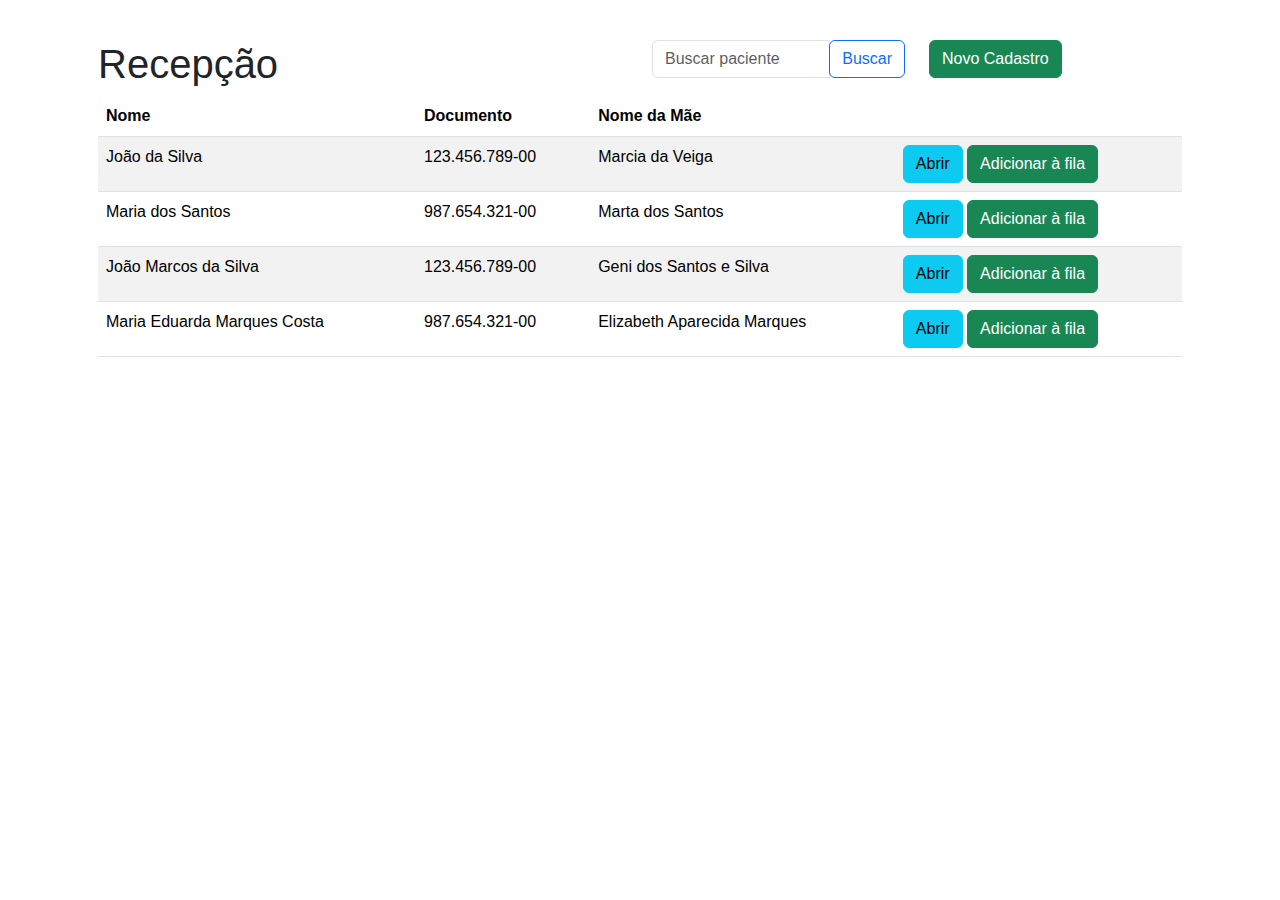
==== pages/recepcao/index.html @ ba1847c3 "Temos uma pagina de recepção a caminho, por enquanto é um esboço" ====
<!DOCTYPE html>
<html lang="pt-br">
<head>
    <meta charset="UTF-8">
    <meta name="viewport" content="width=device-width, initial-scale=1.0">
    <link href="https://cdn.jsdelivr.net/npm/bootstrap@5.3.3/dist/css/bootstrap.min.css" rel="stylesheet" 
    integrity="sha384-QWTKZyjpPEjISv5WaRU9OFeRpok6YctnYmDr5pNlyT2bRjXh0JMhjY6hW+ALEwIH" crossorigin="anonymous">
    <link rel="stylesheet" href="/css/recepcao.css">
    <title>Recepção</title>
</head>
<body>
    <div class="container mt-4">
    <div class="container-fluid">
        <section class="busca-paciente">
            <div class="row">
                <div class="col-md-6">
                    <h1>Recepção</h1>
                </div>
                <div class="col-md-3">
                    <div class="input-group">
                        <input type="text" class="form-control" placeholder="Buscar paciente" aria-label="Buscar paciente" 
                        aria-describedby="button-addon2">
                        <div class="input-group-append">
                            <button class="btn btn-outline-primary" type="button" id="button-addon2">Buscar</button>
                        </div>
                    </div>
                </div>
                <div class="col-md-3">
                    <button type="button" class="btn btn-success" id="btn-novo-cadastro">Novo Cadastro</button>
                </div>
            </div>
            <div id="dadosBusca" class="row visivel">
                <div class="col-md-12">
                    <table class="table table-striped">
                        <thead>
                            <tr>
                                <th scope="col">Nome</th>
                                <th scope="col">Documento</th>
                                <th scope="col">Nome da Mãe</th>
                                <th scope="col"></th>
                            </tr>
                        </thead>
                        <tbody>
                            <tr>
                                <td>João da Silva</td>
                                <td>123.456.789-00</td>
                                <td>Marcia da Veiga</td>
                                <td>
                                    <button type="button" class="btn btn-info" onclick="window.location.href='cadastro.html'">Abrir</button>
                                    <button type="button" class="btn btn-success">Adicionar à fila</button>
                                </td>
                            </tr>
                            <tr>
                                <td>Maria dos Santos</td>
                                <td>987.654.321-00</td>
                                <td>Marta dos Santos</td>
                                <td>
                                     <button type="button" class="btn btn-info" onclick="window.location.href='cadastro.html'">Abrir</button>
                                    <button type="button" class="btn btn-success">Adicionar à fila</button>
                                </td>
                            </tr>
                            <tr>
                                <td>João Marcos da Silva</td>
                                <td>123.456.789-00</td>
                                <td>Geni dos Santos e Silva</td>
                                <td>
                                     <button type="button" class="btn btn-info" onclick="window.location.href='cadastro.html'">Abrir</button>
                                    <button type="button" class="btn btn-success">Adicionar à fila</button>
                                </td>
                            </tr>
                            <tr>
                                <td>Maria Eduarda Marques Costa</td>
                                <td>987.654.321-00</td>
                                <td>Elizabeth Aparecida Marques</td>
                                <td>
                                     <button type="button" class="btn btn-info" onclick="window.location.href='cadastro.html'">Abrir</button> 
                                    <button type="button" class="btn btn-success">Adicionar à fila</button>
                                </td>
                            </tr>
                        </tbody>
                    </table>
                </div>
            </div>
        </section>
    </div>
    </div>
</body>
</html>
---- css/recepcao.css ----
*{
    margin: 0;
    padding: 0;
    box-sizing: border-box;
    font-family: Arial, Helvetica, sans-serif;
}
body{
    background-color: var(--primary);
}
.container{
    background-color: var(--card-bg);
    padding: 1rem;
    font-size: var(--defaut-text);
}
#dadosBusca.invisivel{
    display: none;
}
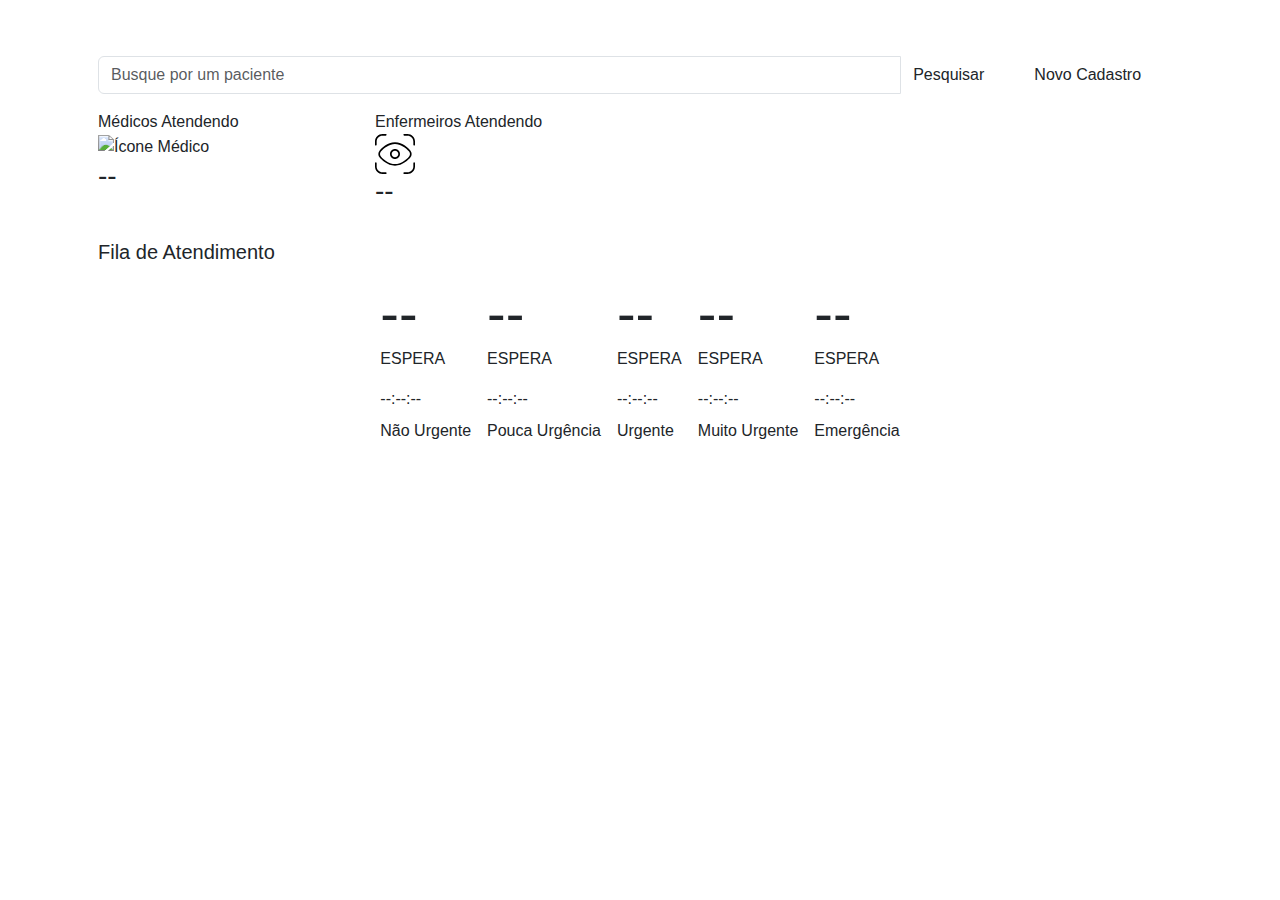
==== commit 55255590: "Add files via upload" ====
--- a/pages/recepcao/index.html
+++ b/pages/recepcao/index.html
@@ -1,88 +1,165 @@
-<!DOCTYPE html>
-<html lang="pt-br">
-<head>
-    <meta charset="UTF-8">
-    <meta name="viewport" content="width=device-width, initial-scale=1.0">
-    <link href="https://cdn.jsdelivr.net/npm/bootstrap@5.3.3/dist/css/bootstrap.min.css" rel="stylesheet" 
-    integrity="sha384-QWTKZyjpPEjISv5WaRU9OFeRpok6YctnYmDr5pNlyT2bRjXh0JMhjY6hW+ALEwIH" crossorigin="anonymous">
-    <link rel="stylesheet" href="/css/recepcao.css">
-    <title>Recepção</title>
-</head>
-<body>
-    <div class="container mt-4">
-    <div class="container-fluid">
-        <section class="busca-paciente">
-            <div class="row">
-                <div class="col-md-6">
-                    <h1>Recepção</h1>
-                </div>
-                <div class="col-md-3">
-                    <div class="input-group">
-                        <input type="text" class="form-control" placeholder="Buscar paciente" aria-label="Buscar paciente" 
-                        aria-describedby="button-addon2">
-                        <div class="input-group-append">
-                            <button class="btn btn-outline-primary" type="button" id="button-addon2">Buscar</button>
-                        </div>
-                    </div>
-                </div>
-                <div class="col-md-3">
-                    <button type="button" class="btn btn-success" id="btn-novo-cadastro">Novo Cadastro</button>
-                </div>
-            </div>
-            <div id="dadosBusca" class="row visivel">
-                <div class="col-md-12">
-                    <table class="table table-striped">
-                        <thead>
-                            <tr>
-                                <th scope="col">Nome</th>
-                                <th scope="col">Documento</th>
-                                <th scope="col">Nome da Mãe</th>
-                                <th scope="col"></th>
-                            </tr>
-                        </thead>
-                        <tbody>
-                            <tr>
-                                <td>João da Silva</td>
-                                <td>123.456.789-00</td>
-                                <td>Marcia da Veiga</td>
-                                <td>
-                                    <button type="button" class="btn btn-info" onclick="window.location.href='cadastro.html'">Abrir</button>
-                                    <button type="button" class="btn btn-success">Adicionar à fila</button>
-                                </td>
-                            </tr>
-                            <tr>
-                                <td>Maria dos Santos</td>
-                                <td>987.654.321-00</td>
-                                <td>Marta dos Santos</td>
-                                <td>
-                                     <button type="button" class="btn btn-info" onclick="window.location.href='cadastro.html'">Abrir</button>
-                                    <button type="button" class="btn btn-success">Adicionar à fila</button>
-                                </td>
-                            </tr>
-                            <tr>
-                                <td>João Marcos da Silva</td>
-                                <td>123.456.789-00</td>
-                                <td>Geni dos Santos e Silva</td>
-                                <td>
-                                     <button type="button" class="btn btn-info" onclick="window.location.href='cadastro.html'">Abrir</button>
-                                    <button type="button" class="btn btn-success">Adicionar à fila</button>
-                                </td>
-                            </tr>
-                            <tr>
-                                <td>Maria Eduarda Marques Costa</td>
-                                <td>987.654.321-00</td>
-                                <td>Elizabeth Aparecida Marques</td>
-                                <td>
-                                     <button type="button" class="btn btn-info" onclick="window.location.href='cadastro.html'">Abrir</button> 
-                                    <button type="button" class="btn btn-success">Adicionar à fila</button>
-                                </td>
-                            </tr>
-                        </tbody>
-                    </table>
-                </div>
-            </div>
-        </section>
-    </div>
-    </div>
-</body>
+<!DOCTYPE html>
+<html lang="pt-br">
+<head>
+    <meta charset="UTF-8">
+    <meta name="viewport" content="width=device-width, initial-scale=1.0">
+    <link href="https://cdn.jsdelivr.net/npm/bootstrap@5.3.3/dist/css/bootstrap.min.css" rel="stylesheet" 
+    integrity="sha384-QWTKZyjpPEjISv5WaRU9OFeRpok6YctnYmDr5pNlyT2bRjXh0JMhjY6hW+ALEwIH" crossorigin="anonymous">
+    <link rel="stylesheet" href="/css/recepcao.css">
+    <link href="./css/dashboardMed.css" rel="stylesheet">
+
+    <title>Recepção</title>
+</head>
+<body>
+    <div class="container mt-4">
+    <div class="container-fluid">
+        <section class="busca-paciente">
+            <div class="row">
+                <div class="col-md-10">
+                    <div class="input-group">
+                        <input type="text" class="form-control" placeholder="Busque por um paciente" aria-label="Busque por um paciente" 
+                        aria-describedby="pesquisar">
+                        <div class="input-group-append">
+                            <button class="btn" type="button" id="pesquisar">Pesquisar</button>
+                        </div>
+                    </div>
+                </div>
+                <div class="col-md-2">
+                    <button type="button" class="btn" id="btn-novo-cadastro" onclick="carregarPagina('recepcao/cadastro', 'Recepcao')">Novo Cadastro</button>
+                </div>
+            </div>
+            <div id="dadosBusca" class="row invisivel">
+                <div class="col-md-12">
+                    <table class="table table-striped">
+                        <thead>
+                            <tr>
+                                <th scope="col">Nome</th>
+                                <th scope="col">Documento</th>
+                                <th scope="col">Nome da Mãe</th>
+                                <th scope="col"></th>
+                            </tr>
+                        </thead>
+                        <tbody>
+                            <tr>
+                                <td>João da Silva</td>
+                                <td>123.456.789-00</td>
+                                <td>Marcia da Veiga</td>
+                                <td>
+                                    <button type="button" class="btn btn-info" onclick="window.location.href='recepcao/cadastro.html'">Abrir</button>
+                                    <button type="button" class="btn btn-success">Adicionar à fila</button>
+                                </td>
+                            </tr>
+                            <tr>
+                                <td>Maria dos Santos</td>
+                                <td>987.654.321-00</td>
+                                <td>Marta dos Santos</td>
+                                <td>
+                                     <button type="button" class="btn btn-info" onclick="window.location.href='cadastro.html'">Abrir</button>
+                                    <button type="button" class="btn btn-success">Adicionar à fila</button>
+                                </td>
+                            </tr>
+                            <tr>
+                                <td>João Marcos da Silva</td>
+                                <td>123.456.789-00</td>
+                                <td>Geni dos Santos e Silva</td>
+                                <td>
+                                     <button type="button" class="btn btn-info" onclick="window.location.href='cadastro.html'">Abrir</button>
+                                    <button type="button" class="btn btn-success">Adicionar à fila</button>
+                                </td>
+                            </tr>
+                            <tr>
+                                <td>Maria Eduarda Marques Costa</td>
+                                <td>987.654.321-00</td>
+                                <td>Elizabeth Aparecida Marques</td>
+                                <td>
+                                     <button type="button" class="btn btn-info" onclick="window.location.href='cadastro.html'">Abrir</button> 
+                                    <button type="button" class="btn btn-success">Adicionar à fila</button>
+                                </td>
+                            </tr>
+                        </tbody>
+                    </table>
+                </div>
+            </div>
+        </section>
+        <section id="atendentes">
+            <div class="row">
+                <div class="col-md-3">
+                    <div class="doctor-info">
+                        <div class="info-box">Médicos Atendendo</div>
+                        <div class="info-content">
+                            <img src="https://cdn-icons-png.flaticon.com/512/747/747376.png" alt="Ícone Médico"
+                                width="40">
+                            <h3 id="medicosAtendendo">--</h3>
+                        </div>
+                    </div>
+                </div>
+                <div class="col-md-3">
+                    <div class="nurse-info">
+                        <div class="info-box">Enfermeiros Atendendo</div>
+                        <div class="info-content">
+                            <img src="/assets/images/alvo-de-visao.svg" alt="Ícone enfermeiro" width="40">
+                            <h3 id="enfermeirosAtendendo">--</h3>
+                        </div>
+                    </div>
+                </div>
+            </div>
+        </section>
+        <section id="fila de espera">
+            <h5 class="mt-4">Fila de Atendimento</h5>
+            <div class="d-flex justify-content-center gap-3 flex-wrap">
+                <div class="queue-box" id="fila-0">
+                    <div class="flex_row pt-2 pb-2">
+                        <div class="display-4" id="fila-numero-0">--</div>
+                        <div class="flex_column">
+                            <p class="box-text">ESPERA</p>
+                            <div class="time" id="fila-espera-0">--:--:--</div>
+                        </div>
+                    </div>
+                    <div class="status">Não Urgente</div>
+                </div>
+                <div class="queue-box box-green" id="fila-1">
+                    <div class="flex_row pt-2 pb-2">
+                        <div class="display-4" id="fila-numero-1">--</div>
+                        <div class="flex_column">
+                            <p class="box-text">ESPERA</p>
+                            <div class="time" id="fila-espera-1">--:--:--</div>
+                        </div>
+                    </div>
+                    <div class="status">Pouca Urgência</div>
+                </div>
+                <div class="queue-box box-yellow" id="fila-2">
+                    <div class="flex_row pt-2 pb-2">
+                        <div class="display-4" id="fila-numero-2">--</div>
+                        <div class="flex_column">
+                            <p class="box-text">ESPERA</p>
+                            <div class="time" id="fila-espera-2">--:--:--</div>
+                        </div>
+                    </div>
+                    <div class="status">Urgente</div>
+                </div>
+                <div class="queue-box box-orange" id="fila-3" >
+                    <div class="flex_row pt-2 pb-2">
+                        <div class="display-4" id="fila-numero-3">--</div>
+                        <div class="flex_column">
+                            <p class="box-text">ESPERA</p>
+                            <div class="time" id="fila-espera-3">--:--:--</div>
+                        </div>
+                    </div>
+                    <div class="status">Muito Urgente</div>
+                </div>
+                <div class="queue-box box-red" id="fila-4" >
+                    <div class="flex_row pt-2 pb-2">
+                        <div class="display-4" id="fila-numero-4">--</div>
+                        <div class="flex_column">
+                            <p class="box-text">ESPERA</p>
+                            <div class="time" id="fila-espera-4">--:--:--</div>
+                        </div>
+                    </div>
+                    <div class="status">Emergência</div>
+                </div>
+            </div>           
+        </section>
+    </div>
+    </div>
+</body>
 </html>--- a/css/recepcao.css
+++ b/css/recepcao.css
@@ -1,17 +1,41 @@
-*{
-    margin: 0;
-    padding: 0;
-    box-sizing: border-box;
-    font-family: Arial, Helvetica, sans-serif;
-}
-body{
-    background-color: var(--primary);
-}
-.container{
-    background-color: var(--card-bg);
-    padding: 1rem;
-    font-size: var(--defaut-text);
-}
-#dadosBusca.invisivel{
-    display: none;
+*{
+    margin: 0;
+    padding: 0;
+    box-sizing: border-box;
+    font-family: Arial, sans-serif;
+}
+body{
+    background-color: var(--primary);
+}
+.container{
+    background-color: var(--card-bg);
+    padding: 1rem;
+    font-size: var(--defaut-text);
+}
+
+.session-cadastro h4 {
+    background-color: #5a6268;
+    margin-bottom: 20px;
+    color: #fffefe;
+    padding: 10px;
+    border-radius: 4px;
+    margin-bottom: 1rem;
+}
+
+#dadosBusca.invisivel{
+    display: none;
+}
+
+section{
+    margin-top: 1rem;
+}
+
+#pesquisar{
+    background-color: var(--blue-contrast);
+    color: var(--text-color-white);
+}
+
+#btn-novo-cadastro, #btn-cadastrar{
+    background-color: var(--green-contrast);
+    color: var(--text-color-white);
 }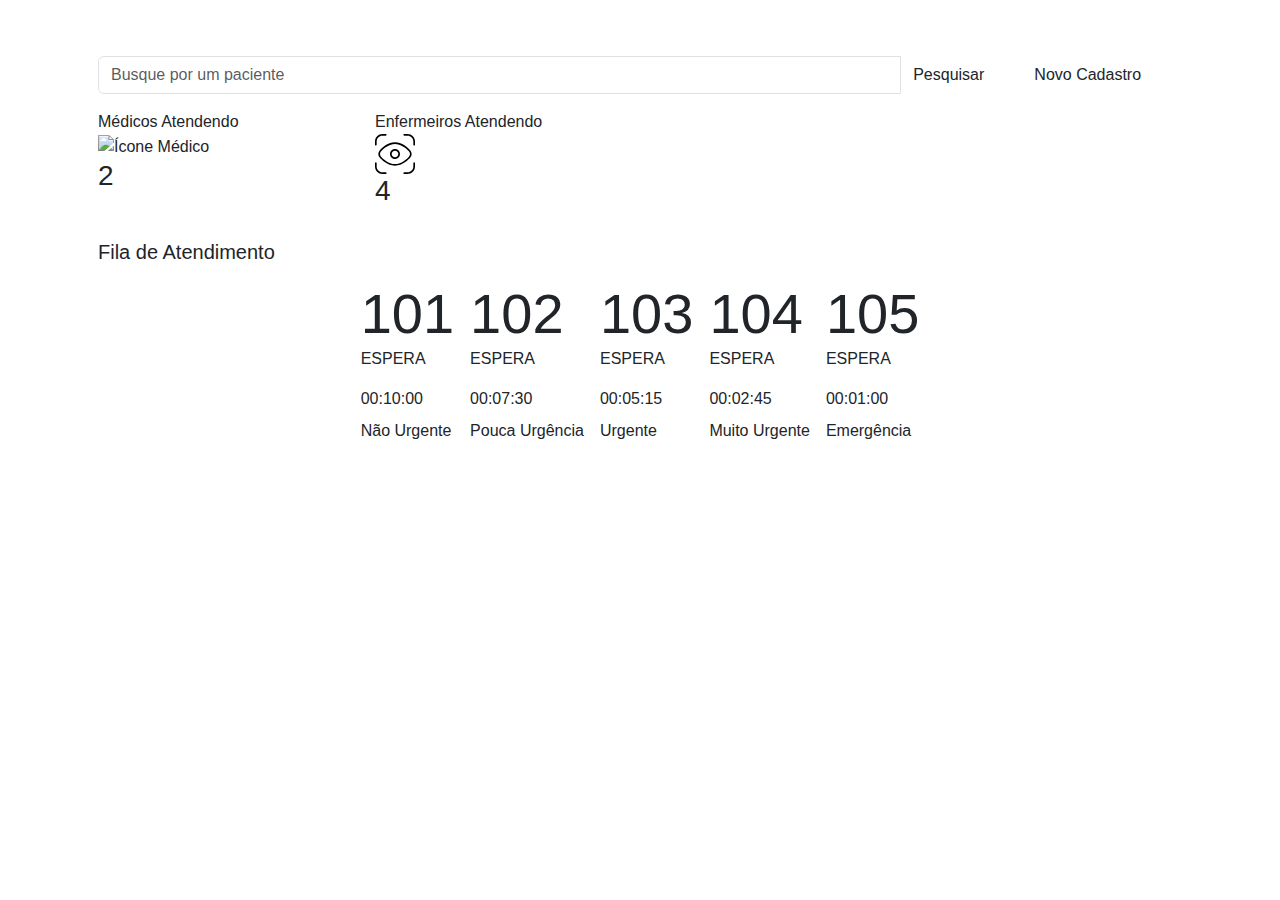
==== commit 9d0a543d: "feat: ajuste dos elementos de recepção e fix da funcao de dashboard" ====
--- a/pages/recepcao/index.html
+++ b/pages/recepcao/index.html
@@ -161,5 +161,6 @@
         </section>
     </div>
     </div>
+    <script src="/js/recepcao.js"></script>
 </body>
 </html>